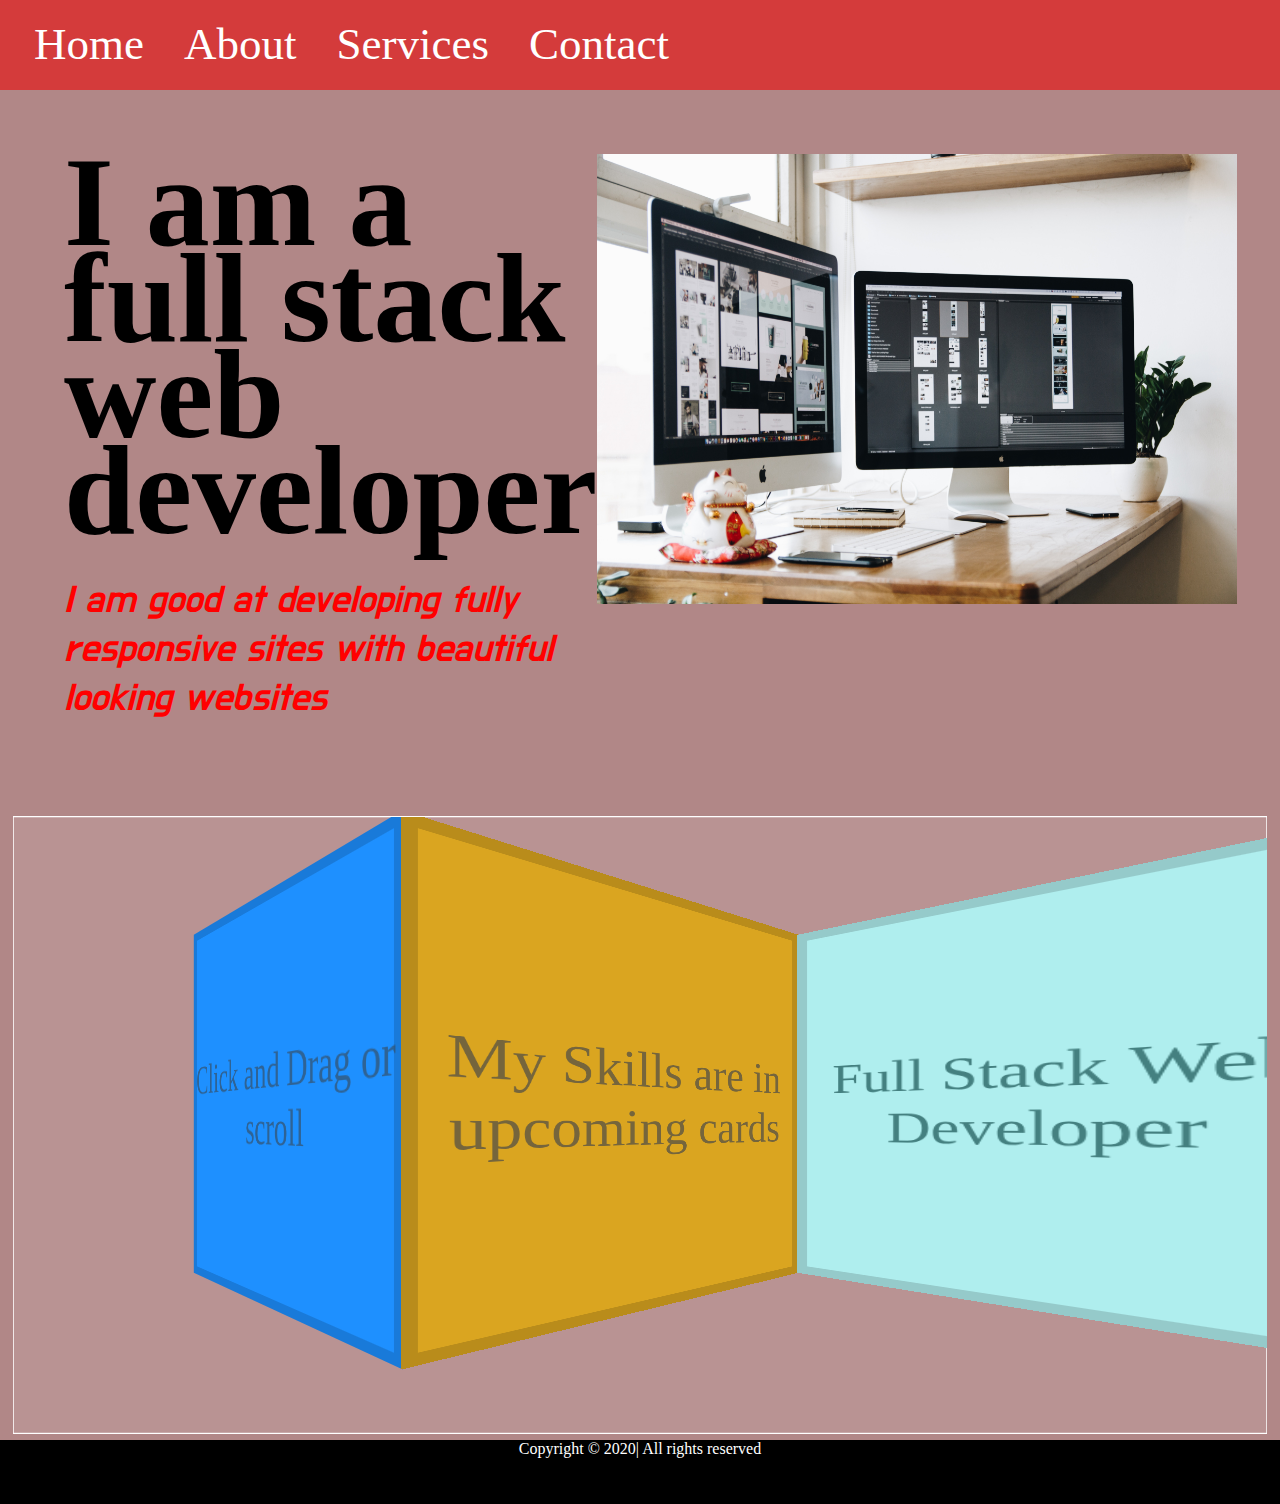
==== index.html @ c74c83ae "initial commit" ====
<!DOCTYPE html>
<html lang="en">

<head>
    <meta charset="UTF-8">
    <meta name="viewport" content="width=device-width, initial-scale=1.0">
    <meta http-equiv="X-UA-Compatible" content="ie=edge">
    <meta http-equiv="X-UA-Compatible" content="IE=7">
    <meta name="description" content="This is a portfolio website of a web developer">
    <meta name="keywords"
        content="website,development, web, developer,frontend, designer, web developer, backend, node.js, mongodb, express, pug, template">
    <meta name="robots" content="INDEX,FOLLOW">
    <title>Web Development Portfolio</title>
    <link rel="stylesheet" href="css/base.css">
    <link rel="stylesheet" href="css/home.css">
</head>

<body>
    <nav id="navbar">
        <ul>
            <li><a href="index.html"> Home</a></li>
        <li><a href="about.html"> About</a></li>
            <li><a href="services.html"> Services</a></li>
        <li><a href="contact.html"> Contact</a></li>
        </ul>
    </nav>
        <div id="intro">
            <div>

                <div id="mainintro">
                    <h1>I am a full stack web developer</h1>
                    
                </div>
                <div id="description">
                    <p>I am good at developing fully responsive sites with beautiful looking websites</p>
                </div>
            </div>
            <div id="image">
                <img src="img/side image.jpg" alt="website">
            </div>

        </div>
        <div class="items">
            <div class="item item1">Click and Drag or scroll</div>
            <div class="item item2">My Skills are in upcoming cards</div>
            <div class="item item3">Full Stack Web Developer</div>
            <div class="item item4">Good in HTML, CSS and Javascript</div>
            <div class="item item5">Develop Backend with nodejs</div>
            <div class="item item6">Manage Database with mongodb</div>
            <div class="item item7">Good with framework express</div>
            <div class="item item8">Experienced in view engine pug</div>
            <div class="item item9">Create Responsive web designs</div>
            <div class="item item10">Can create a interactive front</div>
        </div>
        


    <footer id="footer">Copyright © 2020| All rights reserved</footer>

</body>
<script src="js/home.js"></script>

</html>
---- css/base.css ----
*{
    margin: 0px;
    box-sizing: border-box;
    padding: 0px;
    
}

#navbar{
    height: 10vh;
    width: 100vw;
    background-color: #d43b3b;
    padding: 18px 14px;
    font-family: 'Yeon Sung' ;
}
#navbar ul{
    display: flex;
    flex-direction: row;
    /* justify-content: center; */
    align-items: center;
    
}

#navbar li{
    list-style: none;
}

#navbar li a{
    color: white; 
    font-size: 5vh;
    text-decoration: none;
    padding: 13px 20px;
}

#navbar li a:hover{
    color: black; 
    font-size: 7vh;
}

#footer{
    background-color: black;
    color: white;
    height: 5vw;
    text-align: center;
}

@media screen and (max-width: 573px){
    #navbar{
        height: 10vh;
    }
    #navbar li a{
        padding: 4px;
        margin-bottom: 2px;
        font-size: 6vw;
    }
    #navbar li a:hover{ 
        font-size: 8vw;
    }

}
---- css/home.css ----
@import url('https://fonts.googleapis.com/css2?family=Do+Hyeon&family=Ranchers&display=swap');
body{
    background-color: rgba(126, 56, 56, 0.603);
}

#intro::before{
    content: '';
    /* border: 2px solid red; */
    background: url('../img/homebg.jpg');
    background-repeat: no-repeat;
    background-size: cover;
    position: absolute;
    height: 80vh;
    width:100vw ;
    top: 10vh;
    left: 0;
    right: 0;
    z-index: -1;
    opacity: 0.5;
    box-sizing: inherit;
}

#mainintro{
    grid-area: main;
    font-size: 8vh;
    font-family: Georgia, 'Times New Roman', Times, serif;
}

#description{
    font-family: 'Do Hyeon', sans-serif;
    grid-area: desc;
    font-size: 6vh;
    font-style: italic;
    color: red;
}


#image{
    grid-area: img;
   }

#image img{
        height: 50vh;
}
#intro{
    height: 80vh;
    width: 100vw;
    padding: 5vw;
    display: grid;
    grid-template-areas:  "main main img img"
                          "main main img img"
                          "desc desc img img"
                          "desc desc img img"  ;

}
.items {
    height: 70vh;
    padding: 8vh;
    width: 100%;
    border: 1px solid white;
    overflow-x: scroll;
    overflow-y: hidden;
    white-space: nowrap;
    user-select: none;
    cursor: pointer;
    transition: all 0.2s;
    transform: scale(0.98);
    will-change: transform;
    position: relative;
    background: rgba(255,255,255,0.1);
    font-size: 0;
    perspective: 500px;
  }
  
  .items.active {
      background: rgba(255,255,255,0.3);
      cursor: grabbing;
      cursor: -webkit-grabbing;
      transform: scale(1);
    }
    
  .item {
      width: 30vw;
      height: calc(100% - 6vh);
      white-space: pre-line;
      display: inline-flex;
    align-items: center;
    justify-content: center;
    font-size: 4vw;
    text-align: center;
    font-weight: 100;
    color: rgba(0,0,0,0.15);
    box-shadow: inset 0 0 0 10px rgba(0,0,0,0.15);
  }
  
  
  .item:nth-child(9n+1) { background: dodgerblue; color: rgba(58, 69, 80, 0.603);}
  .item:nth-child(9n+2) { background: goldenrod; color: rgb(117, 101, 60);}
  .item:nth-child(9n+3) { background: paleturquoise; color: rgb(68, 128, 128);}
  .item:nth-child(9n+4) { background: gold; color: rgb(117, 110, 68);}
  .item:nth-child(9n+5) { background: cadetblue; color: rgb(8, 63, 65);}
  .item:nth-child(9n+6) { background: tomato; color: rgb(112, 46, 34);}
  .item:nth-child(9n+7) { background: lightcoral; color: rgb(83, 55, 55);}
  .item:nth-child(9n+8) { background: darkslateblue; color: rgb(100, 81, 221);}
  .item:nth-child(9n+9) { background: rebeccapurple; color: rgb(39, 24, 53);}
  
  .item:nth-child(even) { transform: scaleX(1.31) rotateY(40deg); }
  .item:nth-child(odd) { transform: scaleX(1.31) rotateY(-40deg); }
    

/* media queries */
@media screen and (max-width: 888px),screen and (min-height: 458px){
    #mainintro{
            font-size: 5vw;
            line-height: 150%;
    }
    #description{
            margin-top: 3vw;
            font-size: 3vw;
    }
    #image img{
        max-width: 50vw;
    }
}
@media screen and (max-width: 437px) and (min-height: 359px){
    #intro{
        display: flex;
        flex-direction: row;
        flex-wrap: wrap-reverse;
    }
    
    #mainintro{
        font-size: 5vw;
        margin-bottom: 5vh;
        color: red;
    }
    
    #description{
        font-size: 3vw;
        font-style: italic;
        color: #5860d3;
    }
    
    
    #image img{
            max-height: 40vh;
            max-width: 80vw;
    }
    

}
@media screen and (min-width: 798px) and (max-height: 371px){
    #mainintro{
        font-size: 10vh;
        line-height: 150%;
}
#description{
        margin-top: 3vw;
        font-size: 8vh;
}
#image img{
    max-width: 70vh;
}

}
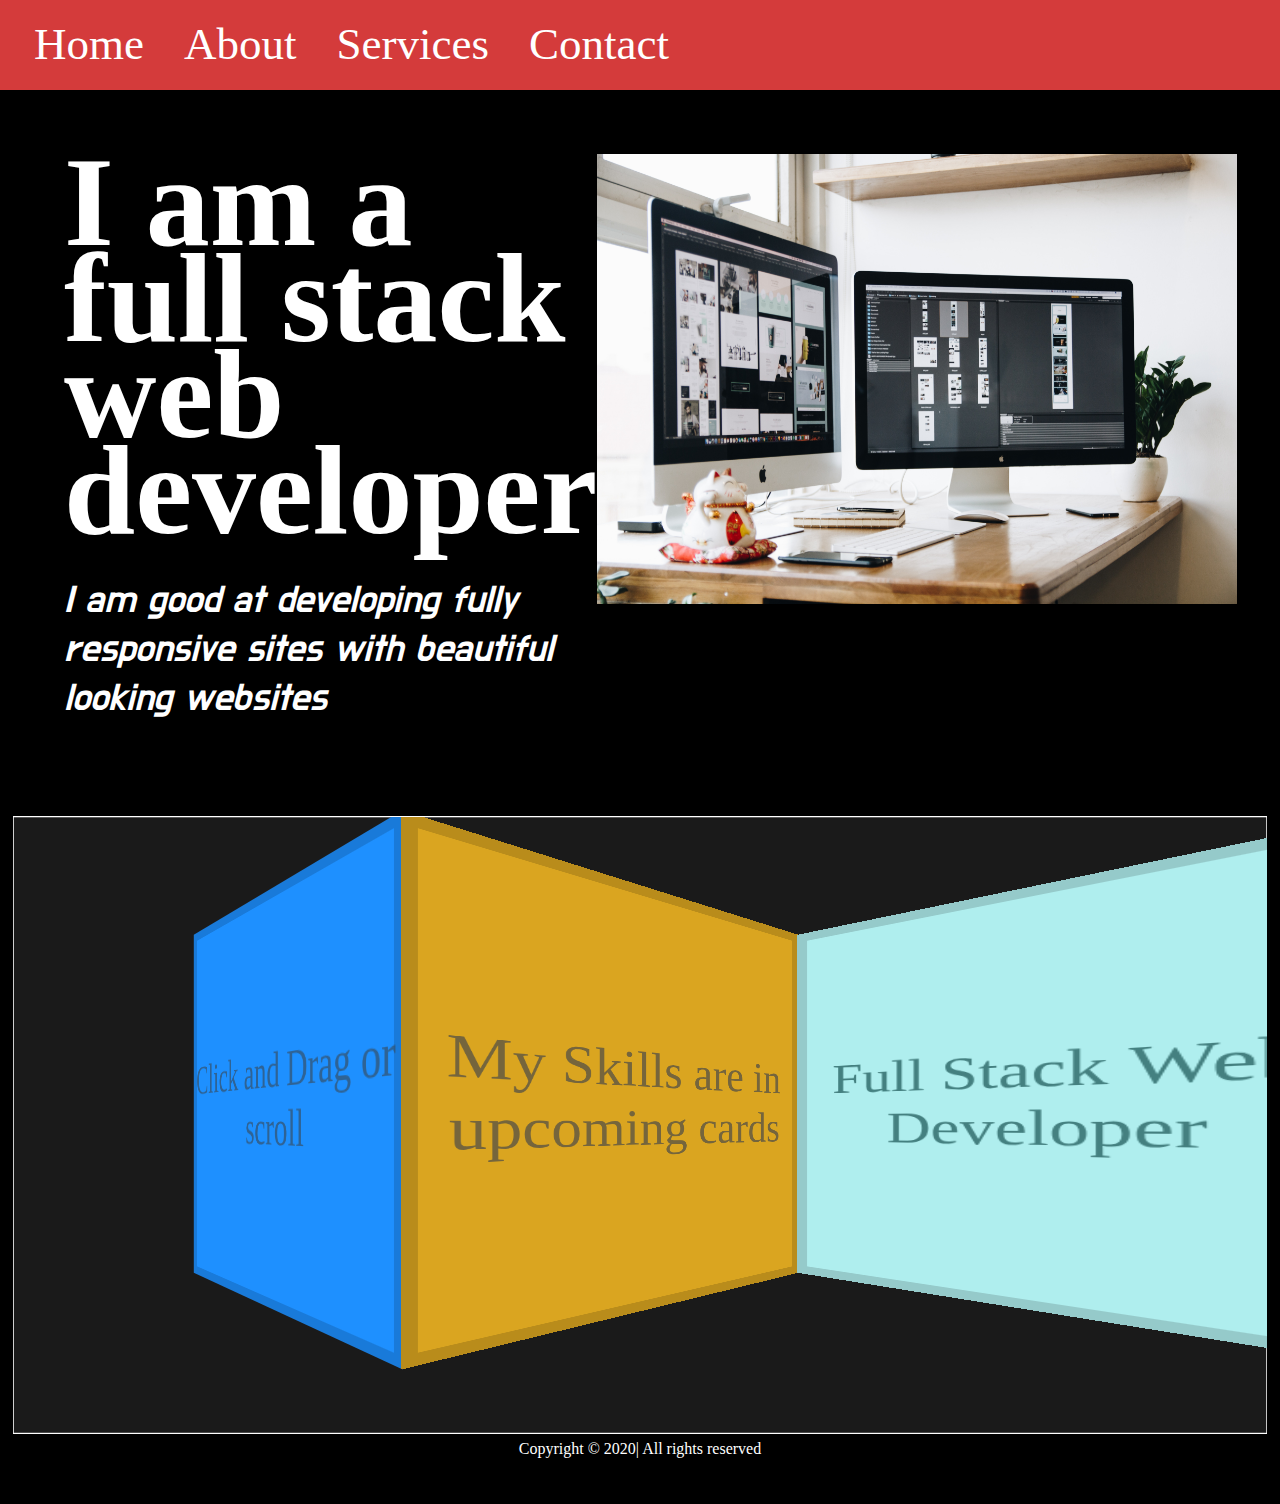
==== commit 71c5e522: "Update index.html" ====
--- a/index.html
+++ b/index.html
@@ -40,6 +40,7 @@
             </div>
 
         </div>
+<div id="scroll">
         <div class="items">
             <div class="item item1">Click and Drag or scroll</div>
             <div class="item item2">My Skills are in upcoming cards</div>
@@ -52,7 +53,7 @@
             <div class="item item9">Create Responsive web designs</div>
             <div class="item item10">Can create a interactive front</div>
         </div>
-        
+        </div>
 
 
     <footer id="footer">Copyright © 2020| All rights reserved</footer>
@@ -60,4 +61,4 @@
 </body>
 <script src="js/home.js"></script>
 
-</html>+</html>
--- a/css/home.css
+++ b/css/home.css
@@ -1,6 +1,7 @@
 @import url('https://fonts.googleapis.com/css2?family=Do+Hyeon&family=Ranchers&display=swap');
 body{
-    background-color: rgba(126, 56, 56, 0.603);
+    background-color: black;
+    color: white;
 }
 
 #intro::before{
@@ -31,7 +32,7 @@
     grid-area: desc;
     font-size: 6vh;
     font-style: italic;
-    color: red;
+    color: white;
 }
 
 
@@ -41,6 +42,7 @@
 
 #image img{
         height: 50vh;
+        box-shadow: 0 0 8px 8px grey inset; 
 }
 #intro{
     height: 80vh;
@@ -70,6 +72,12 @@
     background: rgba(255,255,255,0.1);
     font-size: 0;
     perspective: 500px;
+} 
+  #scroll{
+   height:70vh;
+   width:100%;
+   background: url("https://source.unsplash.com/NFs6dRTBgaM/2000x2000v");
+   background-size: cover; 
   }
   
   .items.active {
@@ -132,13 +140,13 @@
     #mainintro{
         font-size: 5vw;
         margin-bottom: 5vh;
-        color: red;
+        color: white;
     }
     
     #description{
         font-size: 3vw;
         font-style: italic;
-        color: #5860d3;
+        color: white;
     }
     
     
